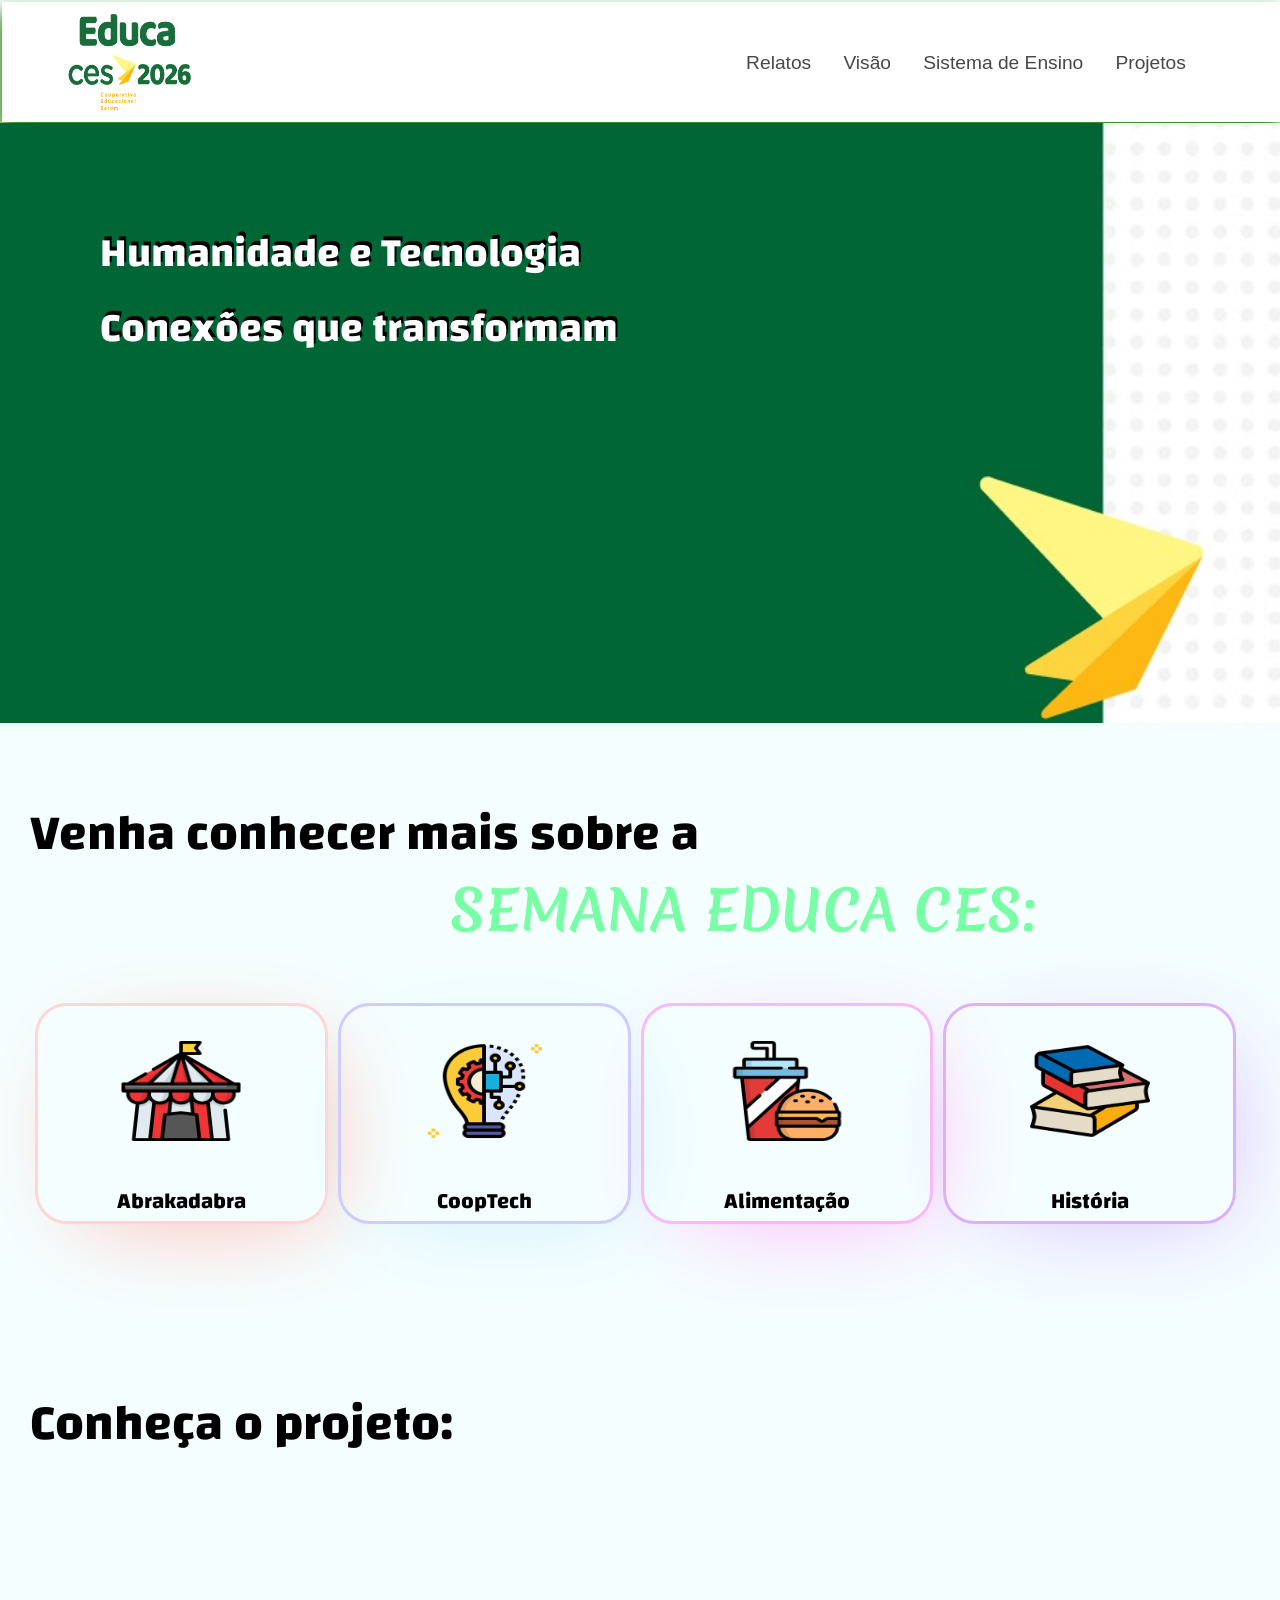
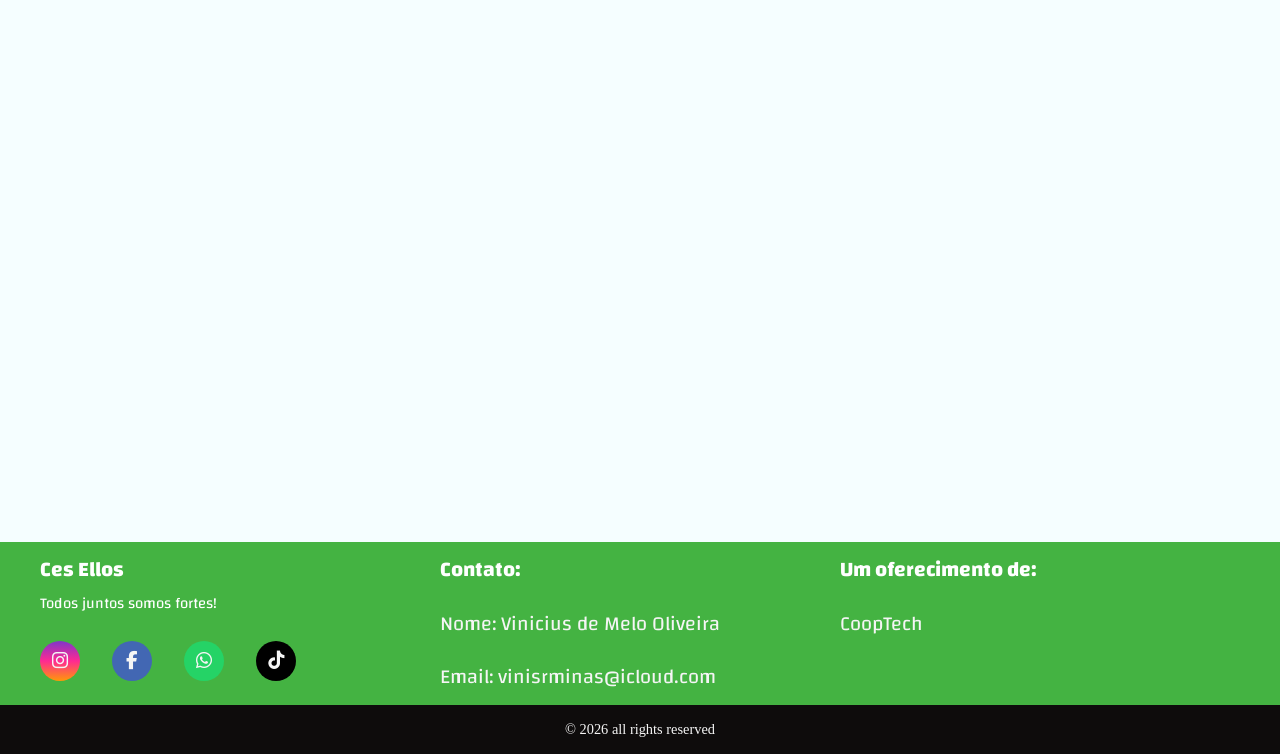
==== index.html @ 39ef97ae "Add files via upload" ====
<!DOCTYPE html>
    <html lang="en">
    <head>
        <meta charset="UTF-8">
        <meta name="viewport" content="width=device-width, initial-scale=1.0">
        <title>Educa CES</title>
        <link rel="stylesheet" href="Style.css">
        <script defer src="script.js"></script>
        <link rel="sortcut icon" href="Ces Logo.png" type="image/x-icon" />
        <meta name="viewport" content="width=device-width, user-scalable=no">
        <link rel="stylesheet" href="https://cdnjs.cloudflare.com/ajax/libs/font-awesome/6.2.1/css/all.min.css" integrity="sha512-MV7K8+y+gLIBoVD59lQIYicR65iaqukzvf/nwasF0nqhPay5w/9lJmVM2hMDcnK1OnMGCdVK+iQrJ7lzPJQd1w==" crossorigin="anonymous" referrerpolicy="no-referrer" />

        
    </head>
    <body>
        <header>
            <nav class="nav">
                <img src="Logo2026.png" id="Logo">
                <button class="hamburguer"></button>
                 <ul class="nav-list">
                 <li><a href="Relatos/Relatos.html">Relatos</a></li>
                 <li><a href="Visao/visao.html">Visão</a></li>
                 <li><a href="https://www.bernoulli.com.br/sistema-de-ensino/" target="_blank">Sistema de Ensino</a></li>
                 <li><a href="Tarde/Projeto.html">Projetos</a></li> 
                </ul>
                </nav>
        </header>
        <main>
            <section class="Container"> <br>
           <h1> <br>
            Humanidade e Tecnologia <br><h20> Conexões que transformam</h20> 
            </h1>
            </section>
            <h2>Venha conhecer mais sobre a</h2>
               <h3> SEMANA EDUCA CES:</h3><br>
        <section class="Corpo">

            <section class="Circo"><a href="Abrakadabra/abrakadabra.html">
                <img src="circo.png" alt="Abrakadabra" id="icon1">
            <h4>Abrakadabra</h4>
        </a></section>

            <section class="Tecnologia"><a href="CoopTech/cooptech.html">
                <img src="inovacao.png" alt="CoopTech" id="icon1">
                <h4>CoopTech</h4>
            </section></a>

            <section class="Comida"><a href="Alimentaçao/cardapios.html">
                <img src="comida.png" alt="Alimentação" id="icon1">
                <h4>Alimentação</h4>
            </section></a>

            <section class="Historia"> <a href="HIstoria/historia.html">
                <img src="pilha-de-livros.png" alt="História" id="icon1">
                <h4>História</h4>
            </section> </a>
        </section>
            <br><br><br>
            <div id="oi">
            <h2>Conheça o projeto:</h2> <br>
                <div class="video">
                    <iframe id="video" width="560" height="315" src="https://www.youtube.com/embed/CymciyHLSKo?si=BAelCOW28_TSVCSn" title="YouTube video player" frameborder="0" allow="accelerometer; autoplay; clipboard-write; encrypted-media; gyroscope; picture-in-picture; web-share" referrerpolicy="strict-origin-when-cross-origin" allowfullscreen></iframe>
                </div>
        </div>
        </main>
        <footer>
            <div id="footer_content">
                <div id="footer_contacts">
                    <h5>Ces Ellos</h5>
                    <p id="p">Todos juntos somos fortes!</p>
    
                    <div id="footer_social_media">
                        <a href="https://instagram.com/cesellos?igshid=MmU2YjMzNjRlOQ==" target="_blank" class="footer-link" id="instagram">
                            <i class="fa-brands fa-instagram"></i>
                        </a>
    
                        <a href="https://www.facebook.com/cesellos" target="_blank" class="footer-link" id="facebook">
                            <i class="fa-brands fa-facebook-f"></i>
                        </a>
    
                        <a href="https://api.whatsapp.com/send?phone=5537988250166" target="_blank" class="footer-link" id="whatsapp">
                            <i class="fa-brands fa-whatsapp"></i>
                        </a>
                        <a href="https://www.tiktok.com/@cesellos?is_from_webapp=1&sender_device=pc" target="_blank" class="footer-link" id="tiktok">
                            <i class="fa-brands fa-tiktok"></i>
                        </a>
                    </div>
                </div>
                <ul class="footer-list">
                    <li>
                        <h5>Contato:</h5>
                    </li>
                    <li>
                        <a href="" class="footer-link">Nome: Vinicius de Melo Oliveira</a>
                    </li>
                    
                    <li>
                        <a href="" class="footer-link">Email: vinisrminas@icloud.com</a>
                    </li>
                </ul>
                <ul class="footer-list">
                    <li>
                        <h5>Um oferecimento de:</h5>
                    </li>
                    <li>
                        <a href="" class="footer-link">CoopTech</a> 
                    </li>
                    

            </div>
    
            <div id="footer_copyright">
                &#169
                2026 all rights reserved
            </div>
        </footer>
    </body>
    </html>
---- Style.css ----
@import url('https://fonts.googleapis.com/css2?family=Josefin+Sans&display=swap');
@import url('https://fonts.googleapis.com/css2?family=Changa:wght@500&display=swap');
@import url('https://fonts.googleapis.com/css2?family=Merienda:wght@500&display=swap');

:root {
    --color-neutral-0: #0e0c0c;
    --color-neutral-10: #171717;
    --color-neutral-30: #a8a29e;
    --color-neutral-40: #f5f5f5;

}

*{
    padding: 0;
    margin: 0;
    box-sizing: border-box;
}

#Logo{
 width: 180px;
 height: 110px;
 margin: 20px;
 align-items: center;
 float: left;
 display: flex;
}
header{
    background-color: rgb(255, 255, 255);
    box-shadow: -3px 10px 18px rgb(21, 128, 0);
    padding-inline: 16px;
    margin-right: 1px;
    margin-left: 2px;
    margin-top: 2px;
    margin-bottom: 0px;
    width: 100%;
}
.nav{
    display: flex;
    max-width: 1280px;
    height: 120px;
    margin-inline: auto;
    justify-content: space-between;
    align-items: center;
}
.nav-list{
    display: flex;
    gap: 32px;
}
.nav-list a{
    font-size: 19.2px;
    color: rgb(71, 71, 71);
    padding-block: 16px;
}
.nav-list a:hover{
    transition: 0.5s;
    color: rgb(120, 255, 165);
}
.hamburguer{
    display: none;
    border: none;
    background: none;
    border-top: 3px solid #707070;
    cursor: pointer;
}
.hamburguer::before,
.hamburguer::after{
    content: " ";
    display: block;
    width: 30px;
    height: 3px;
    background: #707070;
    margin-top: 5px;
    position: relative;
    transition: 0.3s;
}
nav ul{
    box-sizing: border-box;
    padding: 3rem 5rem;
    list-style-type: none;
    width: 600px;
    display: flex;
    flex-direction: row;
    justify-content: space-around;
    font-family: sans-serif;
    font-size: 20px;
}
nav ul li a{
    text-decoration:none;
    color: white;
}
.Container{
    margin-top: 0.5px;
    height: 600px;
    display: block;
    background-image: url(fundo.jpeg);
    background-repeat: no-repeat;
    background-size: cover;
    
}
h1{
    margin-top: 0px;
    margin-left: 100px;
    font-family: 'Changa', sans-serif;
    font-size: 41px;
    color: white;
    text-shadow: 2px -4px black;
}
h20{
    margin-left: 0px;
}
p{
    font-family:'Changa', sans-serif;
    font-size: 40px;
    color: white;
    margin-top: 1px;
}
#inicial{
    width: 550px;
    height: 340px;
    margin-top: 1cm;
    float:right;
    margin-left: -125px;
    
}
h2{
    font-size: 50px;
    color: black;
    font-family: 'Changa', sans-serif;
    margin: 30px;
    padding-top: 35px;
}
h3{
    font-size: 55px;
    color: rgb(120, 255, 165);
    font-family: 'Merienda', cursive;
    margin-top: -40px;
    margin-left: 450px;
}
h4{
    color: black;
    font-family: 'Changa', sans-serif;
    font-size: 22px;
    margin-top: 1px;
}

body{
    background-color: hsl(186, 100%, 98%);
    height: 100vh;
}
.Corpo{
    display: flex;
    margin: 30px;
    align-items: center;
    text-align: center;
}
#icon1{
    width: 120px;
    height: 100px;
    margin: 35px;
}
.Historia{
    width: 24%;
    box-shadow: 20px 20px 100px -30px hsl(265, 100%, 86%);
    margin: 5px;
    border-radius: 2em;
    border-style: solid;
    border-color: #dcb1fb;
}
.Historia a{
    text-decoration: none;
    color: inherit;
}
.Historia:hover{
    color: rgb(120, 255, 165);
    border-color: rgb(120,255 , 165);
    cursor: pointer;
}
.Historia a :hover{
    color: rgb(120, 255, 165);

}
.Comida{
    width: 24%;
    box-shadow: 20px 20px 100px -30px #feb0f7;
    margin: 5px;
    border-radius: 2em;
    border-style: solid;
    border-color: #f9b9fa;

}
.Comida a{
    text-decoration: none;
    color: inherit;
}
.Comida:hover{
    color: rgb(120, 255, 165);
    border-color: rgb(120,255 , 165);
    cursor: pointer;
}
.Comida a :hover{
    color: rgb(120, 255, 165);

}
.Tecnologia{
    width: 24%;
    box-shadow: 20px 20px 100px -30px #caeffb;
    margin:5px;
    border-radius: 2em;
    border-style: solid;
    border-color: rgb(205, 205, 254);
}
.Tecnologia a{
    text-decoration: none;
    color: inherit;
}
.Tecnologia:hover{
    color: rgb(120, 255, 165);
    border-color: rgb(120,255 , 165);
    cursor: pointer;
}
.Tecnologia a :hover{
    color: rgb(120, 255, 165);
}
.Circo{
    width: 24%;
     box-shadow: 20px 20px 100px -30px hsl(8, 100%, 83%);
     margin: 5px;
     border-radius: 2em;
     border-style: solid;
     border-color: rgb(255, 214, 214);
}
.Circo a{
    text-decoration: none;
    color: inherit;
}
.Circo:hover{
    color: rgb(120, 255, 165);
    border-color: rgb(120,255 , 165);
    cursor: pointer;
}
.Circo a :hover{
    color: rgb(120, 255, 165);
}
body{
    overflow-x: hidden;
}
#video{
    align-items: center;
    width: 1020px;
    height: 520px;
    margin: 50px;
    margin-left: 130px;
    border-radius: 2em;
}


@media screen and (max-width: 1020px){
    .Corpo{
        flex-direction:row;
        flex-wrap: wrap;
        margin-bottom: -17px;
        padding: 0;
    }
    .Tecnologia,.Historia,.Comida,.Circo{
        width: 45%;
        align-items:center;
        text-align: center;
    }
    h4{
        font-size: 18px;
    }
    #icon1{
        width: 80px;
        height: 60px;
        align-items: center;
    }
    h3{
        font-size: 22px;
        margin-left: 120px;
        text-align: left;
    }
    h2{
        font-size: 22px;
    }
    h1{
        font-size: 22px;
        margin-left: 20px;
        
        text-shadow: 1px -3px black;
    }
    
    p{
        font-size: 20px;
    }
    #Logo{
        margin: 0px;
    }
    
    #footer_content {
        grid-template-columns: repeat(4, 1fr);
        gap: 2rem;
    }
    .hamburguer{
        display: block;
        z-index: 1;
    }
    .nav-list{
        position: fixed;
        top: 0;
        left: 0;
        width: 100vw;
        height: 100vh;
        background: rgb(255, 255, 255);
        flex-direction: column;
        justify-content: space-around;
        align-items: center;
        gap: 0;
        clip-path: circle(100px at 90% -15%);
        transition: 1s ease-out;
        pointer-events: none;
    }
    .nav-list a{
        font-size: 24px;
        opacity: 0;
    }
    .nav-list li:nth-child(1) a{
        transition: 0.5s 0.2s;
    }
    .nav-list li:nth-child(2) a{
        transition: 0.5s 0.4s;
        
    }
    .nav-list li:nth-child(3) a{
        transition: 0.5s 0.6s;
        
    }
    .nav-list li:nth-child(4) a{
        transition: 0.5s 0.8s;
    }
    .nav.active .nav-list{
        clip-path: circle(1500px at 90% -15%);
        pointer-events: all;
    }
    .nav.active .nav-list a{
        opacity: 1;
    }
    .nav.active .hamburguer{
        position: fixed;
        top: 26px;
        right: 16px;
        border-top-color: transparent;
    }
    .nav.active .hamburguer::before{
        transform: rotate(135deg);
    }
    .nav.active .hamburguer::after{
        transform: rotate(-135deg);
        top: -7px;
    }
    .Container{
        background-image: url(fundao.jpg);
        background-position: center;
        height: 400px;
        min-width: none;
    }
    #video{
        width: 360px;
        height: 180px;
        margin: 1px;
        margin-left: 10px;
        margin-bottom: 40px;
    }
}





footer {
    width: 100%;
    color: var(--color-neutral-40);
}

.footer-link {
    text-decoration: none;
}
h5{
    font-size: 21px;
    font-family: 'Changa', sans-serif;
    color: rgb(255, 255, 255);
}
#p{
    font-family: 'Changa', sans-serif;
    color: rgb(255, 255, 255);
    font-size: 15px;
}

#footer_content {
    background-color:#44b342;
    display: grid;
    grid-template-columns: repeat(3, 1fr);
    padding: 0.5rem 2.5rem;
}
#Tech{
    height: 70px;
    width: 85px;
    border-radius: 18cm;
    margin-top: -45px;
    margin-left: 100px;
    
}
#footer_contacts h1 {
    margin-bottom: 0.75rem;
}

#footer_social_media {
    display: flex;
    gap: 2rem;
    margin-top: 1.5rem;
    margin-bottom: 1rem;
} 

#footer_social_media .footer-link {
    display: flex;
    align-items: center;
    justify-content: center;
    height: 2.5rem;
    width: 2.5rem;
    color: var(--color-neutral-40);
    border-radius: 50%;
    transition: all 0.4s;
}

#footer_social_media .footer-link i {
    font-size: 1.15rem;    
}

#footer_social_media .footer-link:hover {
    opacity: 0.8;
}

#instagram {
    background: linear-gradient(#7f37c9, #ff2992, #ff9807);
}

#facebook {
    background-color: #4267b3;
}

#whatsapp {
    background-color: #25d366;
}
#tiktok{
    background-color: black;
}

.footer-list {
    display: flex;
    flex-direction: column;
    gap: 1rem;
    list-style: none;
    font-family: 'Changa', sans-serif;
    font-size: 20px;
    margin-right: 80px;
}


.footer-list .footer-link {
    color: var(--color-neutral30);
    transition: all 0.4s;
}

.footer-list .footer-link:hover {
    color: #7f37c9;
}
#footer_copyright {
    display: flex;
    justify-content: center;
    background-color: var(--color-neutral-0);
    font-size: 0.9rem;
    padding: 1rem;
    font-weight: 100;
    text-decoration: none;
    color: inherit;
}
@media screen and (max-width: 1020px) {
    #footer_content {
        grid-template-columns: repeat(1, 1fr);
        gap: 2rem;
        align-items: center;
    }
    .footer-list{
        display: none;
    }



}
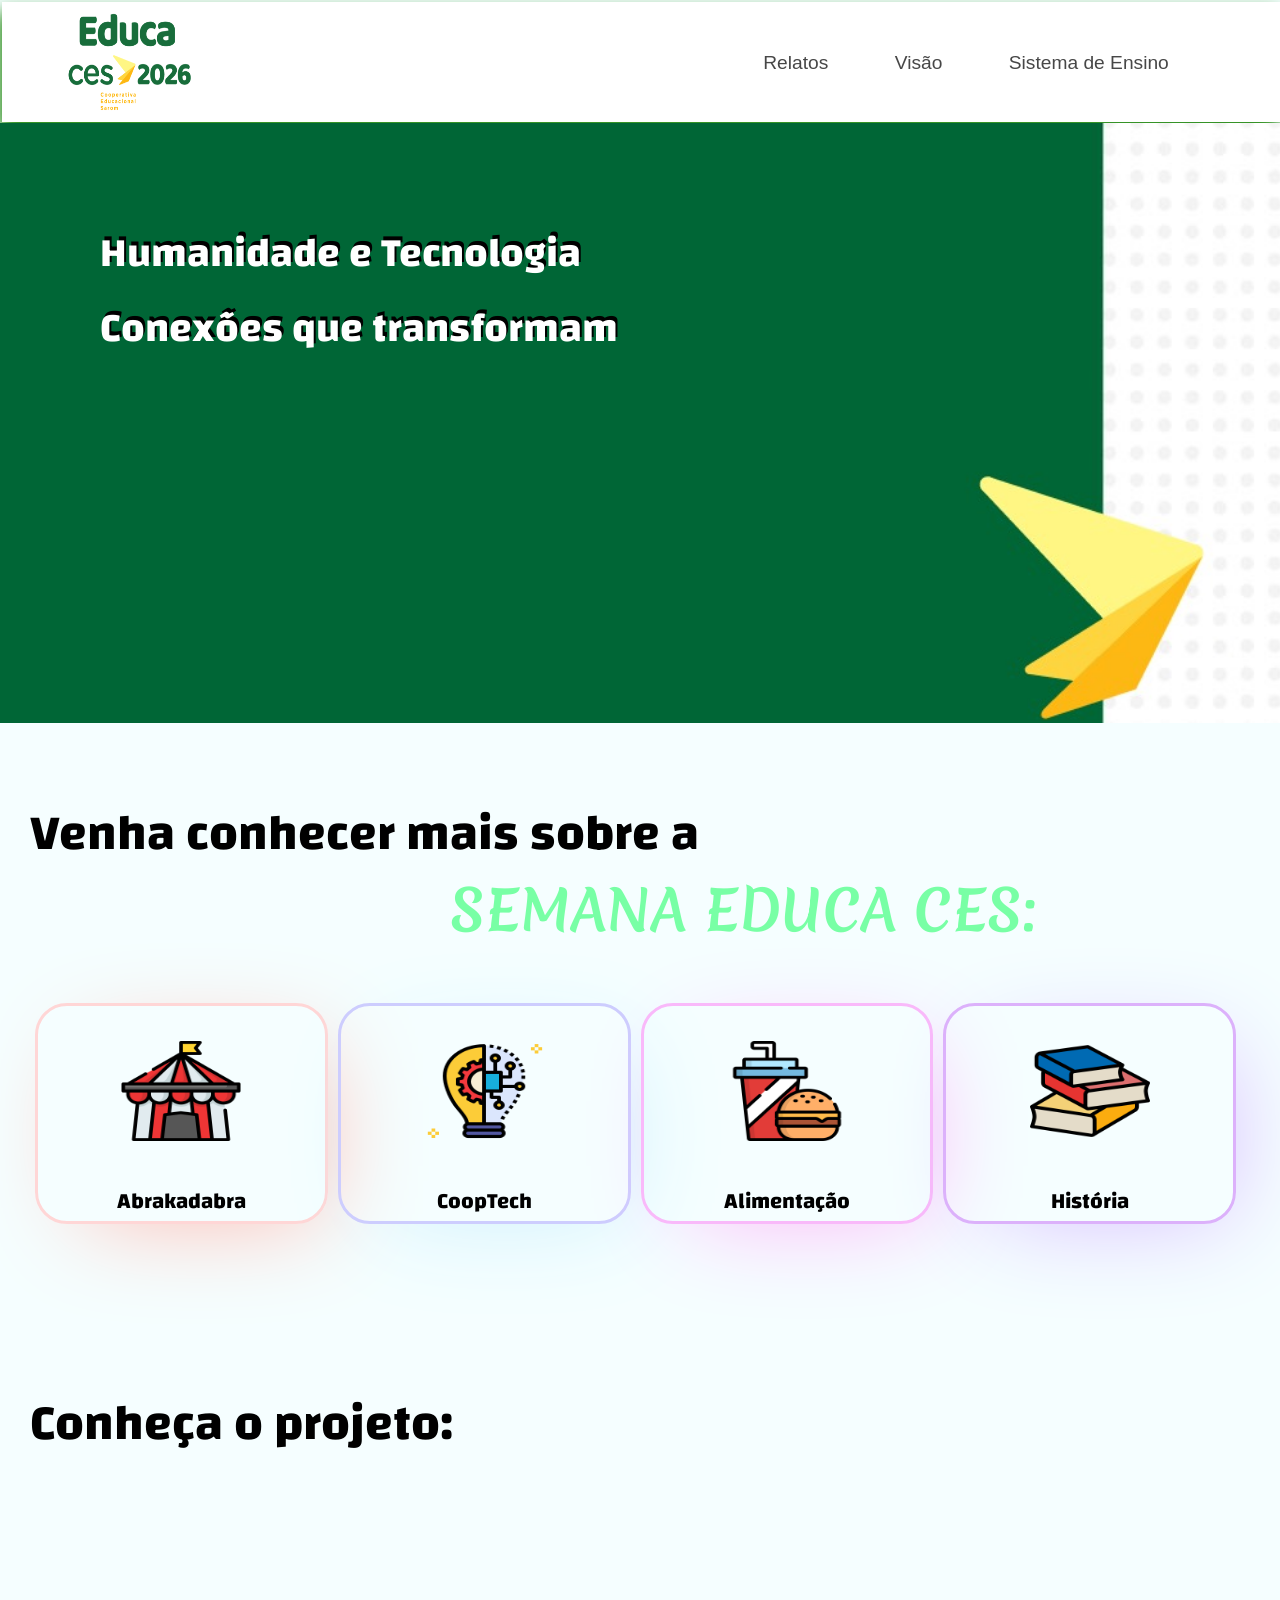
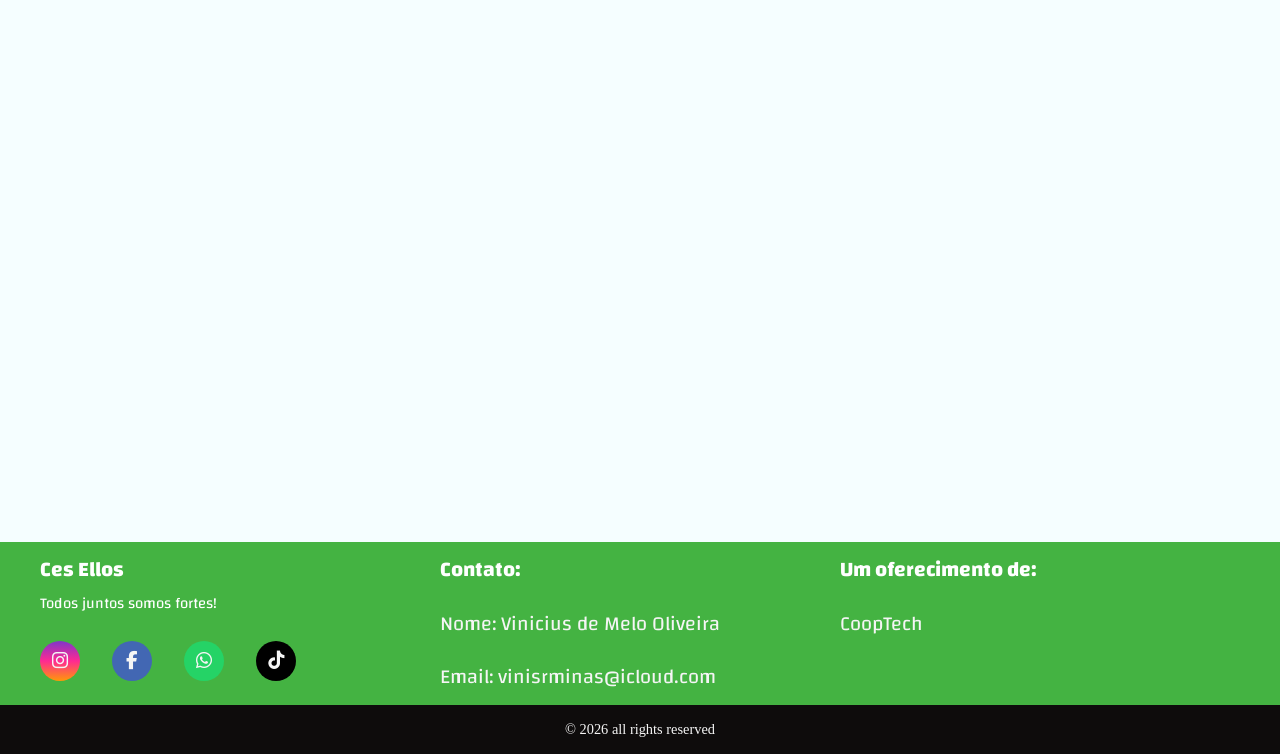
==== commit 77458eca: "Update index.html" ====
--- a/index.html
+++ b/index.html
@@ -21,7 +21,6 @@
                  <li><a href="Relatos/Relatos.html">Relatos</a></li>
                  <li><a href="Visao/visao.html">Visão</a></li>
                  <li><a href="https://www.bernoulli.com.br/sistema-de-ensino/" target="_blank">Sistema de Ensino</a></li>
-                 <li><a href="Tarde/Projeto.html">Projetos</a></li> 
                 </ul>
                 </nav>
         </header>
@@ -45,7 +44,7 @@
                 <h4>CoopTech</h4>
             </section></a>
 
-            <section class="Comida"><a href="Alimentaçao/cardapios.html">
+            <section class="Comida"><a href="Alimentação/cardapios.html">
                 <img src="comida.png" alt="Alimentação" id="icon1">
                 <h4>Alimentação</h4>
             </section></a>
